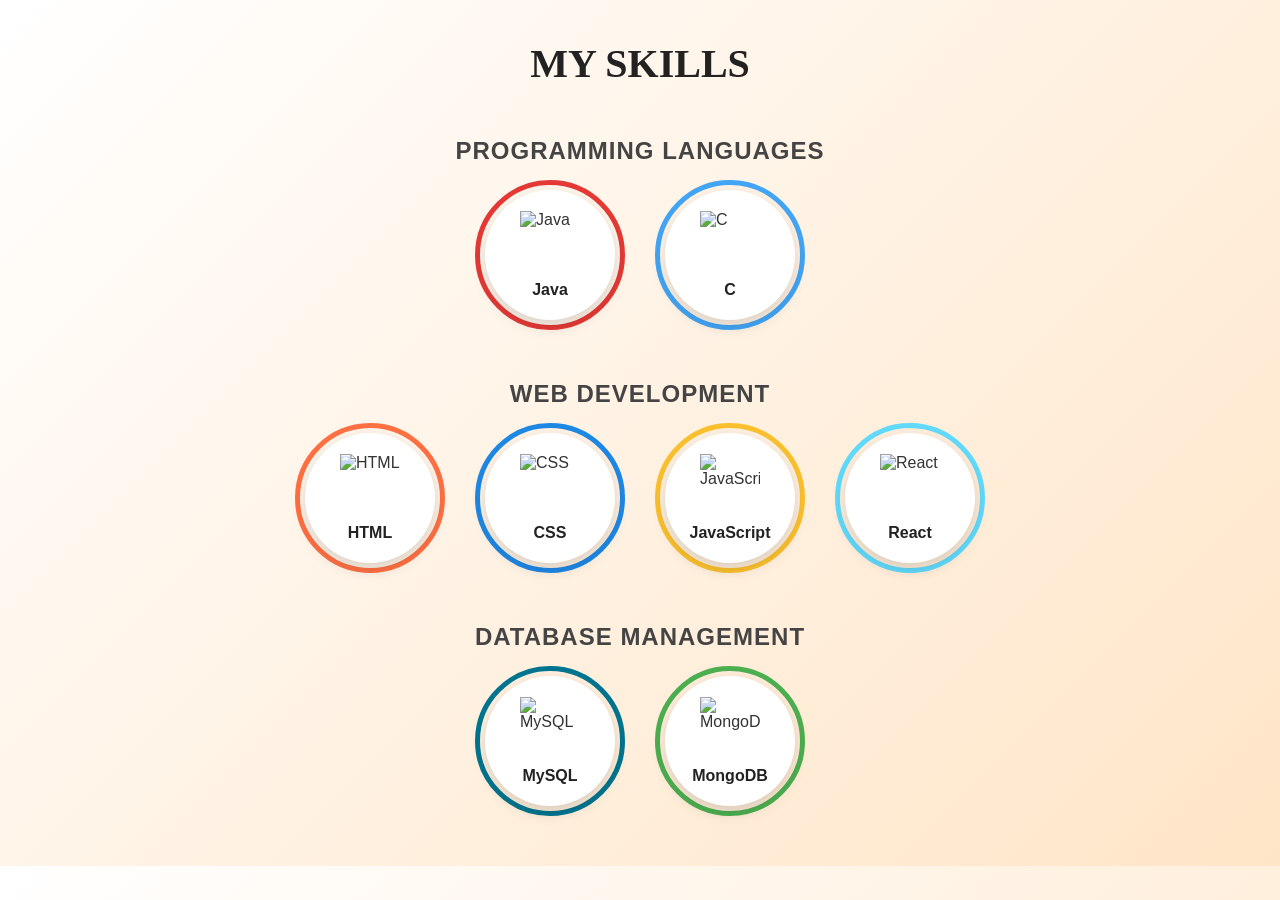
==== skills.html @ b2fe92c4 "Update skills.html" ====
<!DOCTYPE html>
<html lang="en">
<head>
  <meta charset="UTF-8" />
  <meta name="viewport" content="width=device-width, initial-scale=1.0" />
  <title>My Skills</title>

  <style>
    /* ---------- General Styles ---------- */
    body {
      margin: 0;
      font-family: "Poppins", sans-serif;
      background: linear-gradient(135deg, #fff, #ffe5c7);
      color: #333;
    }

    h1 {
      text-align: center;
      margin-top: 40px;
      font-family: 'Times New Roman', Times, serif;
      color: #222;
      font-size: 2.5rem;
    }

    h2 {
      text-align: center;
      margin: 50px 0 25px 0;
      font-weight: bold;
      color: #444;
      text-transform: uppercase;
      letter-spacing: 1px;
    }

    /* ---------- Skills Layout ---------- */
    .skills-section {
      display: flex;
      flex-wrap: wrap;
      justify-content: center;
      align-items: center;
      gap: 50px;
      margin-bottom: 60px;
    }

    /* ---------- Circle Container ---------- */
    .circle {
      width: 130px;
      height: 130px;
      background: white;
      border-radius: 50%;
      box-shadow: 0 6px 15px rgba(0, 0, 0, 0.15);
      display: flex;
      flex-direction: column;
      align-items: center;
      justify-content: center;
      transition: transform 0.3s ease, box-shadow 0.3s ease;
      position: relative;
    }

    .circle:hover {
      transform: scale(1.1);
      box-shadow: 0 10px 25px rgba(0, 0, 0, 0.25);
    }

    .circle img {
      width: 60px;
      height: 60px;
      margin-bottom: 10px;
    }

    .circle span {
      font-size: 1rem;
      font-weight: 600;
      color: #222;
    }

    /* ---------- Color Rings ---------- */
    .circle::before {
      content: "";
      position: absolute;
      width: 140px;
      height: 140px;
      border-radius: 50%;
      z-index: -1;
      transition: all 0.4s ease;
    }

    .java::before { border: 5px solid #e53935; }
    .c::before { border: 5px solid #42a5f5; }
    .html::before { border: 5px solid #ff7043; }
    .css::before { border: 5px solid #1e88e5; }
    .javascript::before { border: 5px solid #fbc02d; }
    .react::before { border: 5px solid #61dafb; }
    .mysql::before { border: 5px solid #00758f; }
    .mongodb::before { border: 5px solid #4caf50; }

    .circle:hover::before {
      transform: rotate(180deg) scale(1.1);
      opacity: 0.8;
    }

    /* ---------- Responsive ---------- */
    @media (max-width: 600px) {
      .circle {
        width: 100px;
        height: 100px;
      }

      .circle img {
        width: 45px;
        height: 45px;
      }

      .circle span {
        font-size: 0.85rem;
      }
    }
  </style>
</head>

<body>
  <h1><b>MY SKILLS</b></h1>

  <!-- Programming Languages -->
  <h2>Programming Languages</h2>
  <div class="skills-section">
    <div class="circle java">
      <img src="https://upload.wikimedia.org/wikipedia/en/3/30/Java_programming_language_logo.svg" alt="Java">
      <span>Java</span>
    </div>
    <div class="circle c">
      <img src="https://upload.wikimedia.org/wikipedia/commons/1/18/C_Programming_Language.svg" alt="C">
      <span>C</span>
    </div>
  </div>

  <!-- Web Development -->
  <h2>Web Development</h2>
  <div class="skills-section">
    <div class="circle html">
      <img src="https://upload.wikimedia.org/wikipedia/commons/6/61/HTML5_logo_and_wordmark.svg" alt="HTML">
      <span>HTML</span>
    </div>
    <div class="circle css">
      <img src="https://upload.wikimedia.org/wikipedia/commons/d/d5/CSS3_logo_and_wordmark.svg" alt="CSS">
      <span>CSS</span>
    </div>
    <div class="circle javascript">
      <img src="https://upload.wikimedia.org/wikipedia/commons/6/6a/JavaScript-logo.png" alt="JavaScript">
      <span>JavaScript</span>
    </div>
    <div class="circle react">
      <img src="https://upload.wikimedia.org/wikipedia/commons/a/a7/React-icon.svg" alt="React">
      <span>React</span>
    </div>
  </div>

  <!-- Database -->
  <h2>Database Management</h2>
  <div class="skills-section">
    <div class="circle mysql">
      <img src="https://upload.wikimedia.org/wikipedia/en/d/dd/MySQL_logo.svg" alt="MySQL">
      <span>MySQL</span>
    </div>
    <div class="circle mongodb">
      <img src="mongodb.png" alt="MongoDB">
      <span>MongoDB</span>
    </div>
  </div>
</body>
</html>
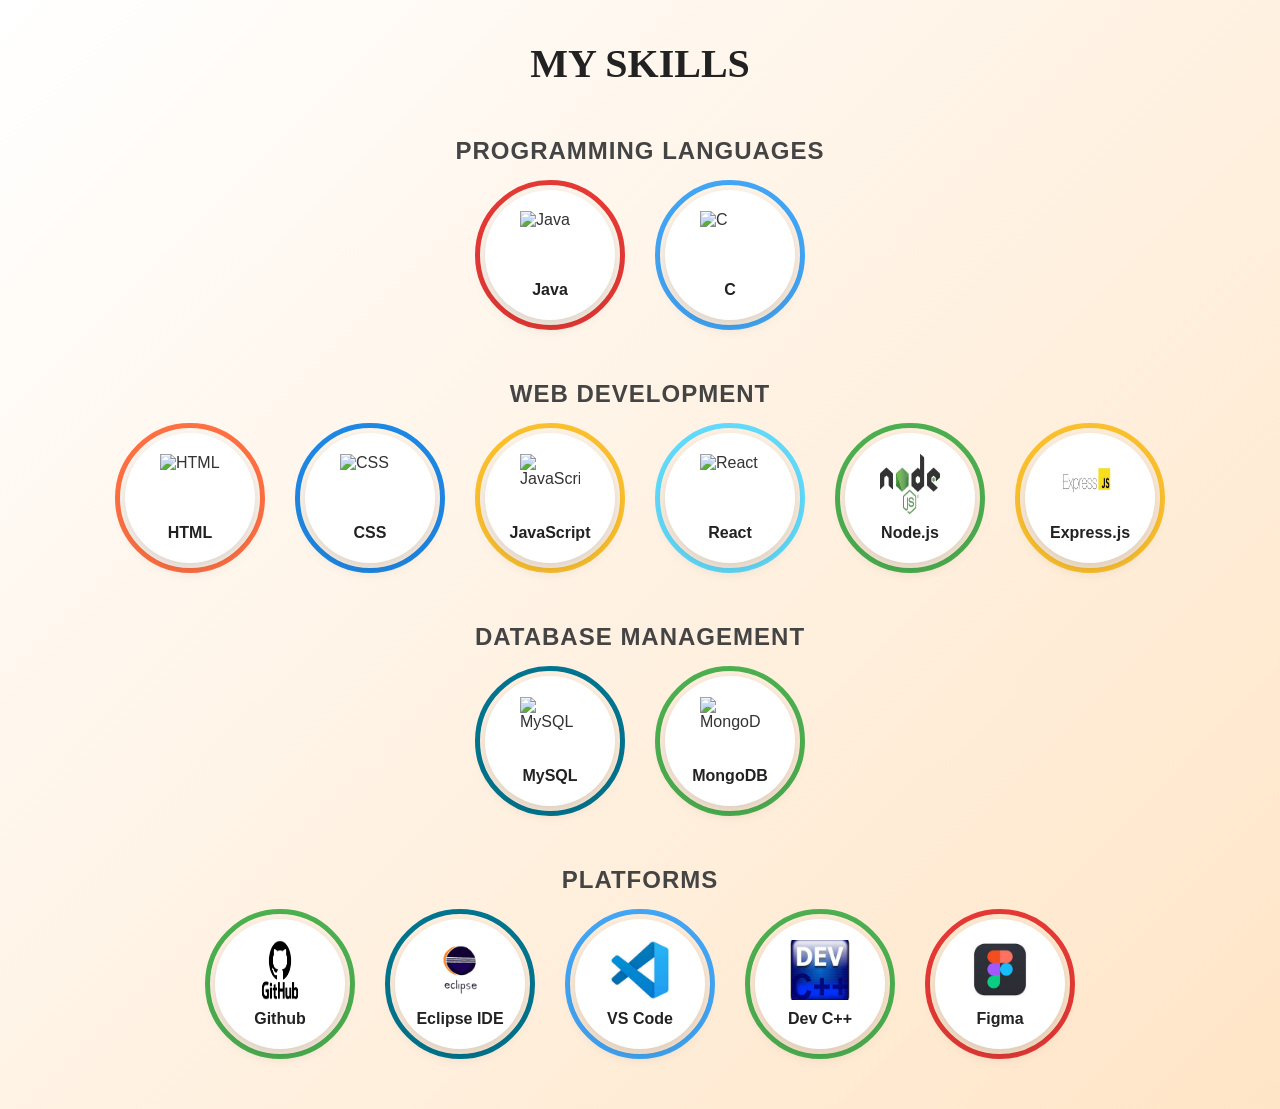
==== commit 798a7dd8: "Updated portfolio website and resume" ====
--- a/skills.html
+++ b/skills.html
@@ -6,7 +6,7 @@
   <title>My Skills</title>
 
   <style>
-    /* ---------- General Styles ---------- */
+    
     body {
       margin: 0;
       font-family: "Poppins", sans-serif;
@@ -31,7 +31,7 @@
       letter-spacing: 1px;
     }
 
-    /* ---------- Skills Layout ---------- */
+    
     .skills-section {
       display: flex;
       flex-wrap: wrap;
@@ -41,7 +41,7 @@
       margin-bottom: 60px;
     }
 
-    /* ---------- Circle Container ---------- */
+   
     .circle {
       width: 130px;
       height: 130px;
@@ -73,7 +73,7 @@
       color: #222;
     }
 
-    /* ---------- Color Rings ---------- */
+    
     .circle::before {
       content: "";
       position: absolute;
@@ -98,7 +98,7 @@
       opacity: 0.8;
     }
 
-    /* ---------- Responsive ---------- */
+    
     @media (max-width: 600px) {
       .circle {
         width: 100px;
@@ -120,7 +120,7 @@
 <body>
   <h1><b>MY SKILLS</b></h1>
 
-  <!-- Programming Languages -->
+ 
   <h2>Programming Languages</h2>
   <div class="skills-section">
     <div class="circle java">
@@ -133,7 +133,7 @@
     </div>
   </div>
 
-  <!-- Web Development -->
+ 
   <h2>Web Development</h2>
   <div class="skills-section">
     <div class="circle html">
@@ -152,9 +152,17 @@
       <img src="https://upload.wikimedia.org/wikipedia/commons/a/a7/React-icon.svg" alt="React">
       <span>React</span>
     </div>
-  </div>
-
-  <!-- Database -->
+    <div class="circle mongodb">
+      <img src="Node.png" alt="Node.js">
+      <span>Node.js</span>
+    </div>
+    <div class="circle javascript">
+      <img src="Express.png" alt="Express.js">
+      <span>Express.js</span>
+    </div>
+  </div>
+
+  
   <h2>Database Management</h2>
   <div class="skills-section">
     <div class="circle mysql">
@@ -166,5 +174,29 @@
       <span>MongoDB</span>
     </div>
   </div>
+
+   <h2>Platforms</h2>
+  <div class="skills-section">
+    <div class="circle mongodb">
+      <img src="Github.png" alt="Github">
+      <span>Github</span>
+    </div>
+    <div class="circle mysql">
+      <img src="Eclipse.png" alt="Eclipse">
+      <span>Eclipse IDE</span>
+    </div>
+    <div class="circle c">
+      <img src="VS code.jpg" alt="VS Code">
+      <span>VS Code</span>
+    </div>
+    <div class="circle mongodb">
+      <img src="Dev c++.jpg" alt="Dev C++">
+      <span>Dev C++</span>
+    </div>
+    <div class="circle java">
+      <img src="Figma.jpg" alt="Figma">
+      <span>Figma</span>
+    </div>
+  </div>
 </body>
 </html>
